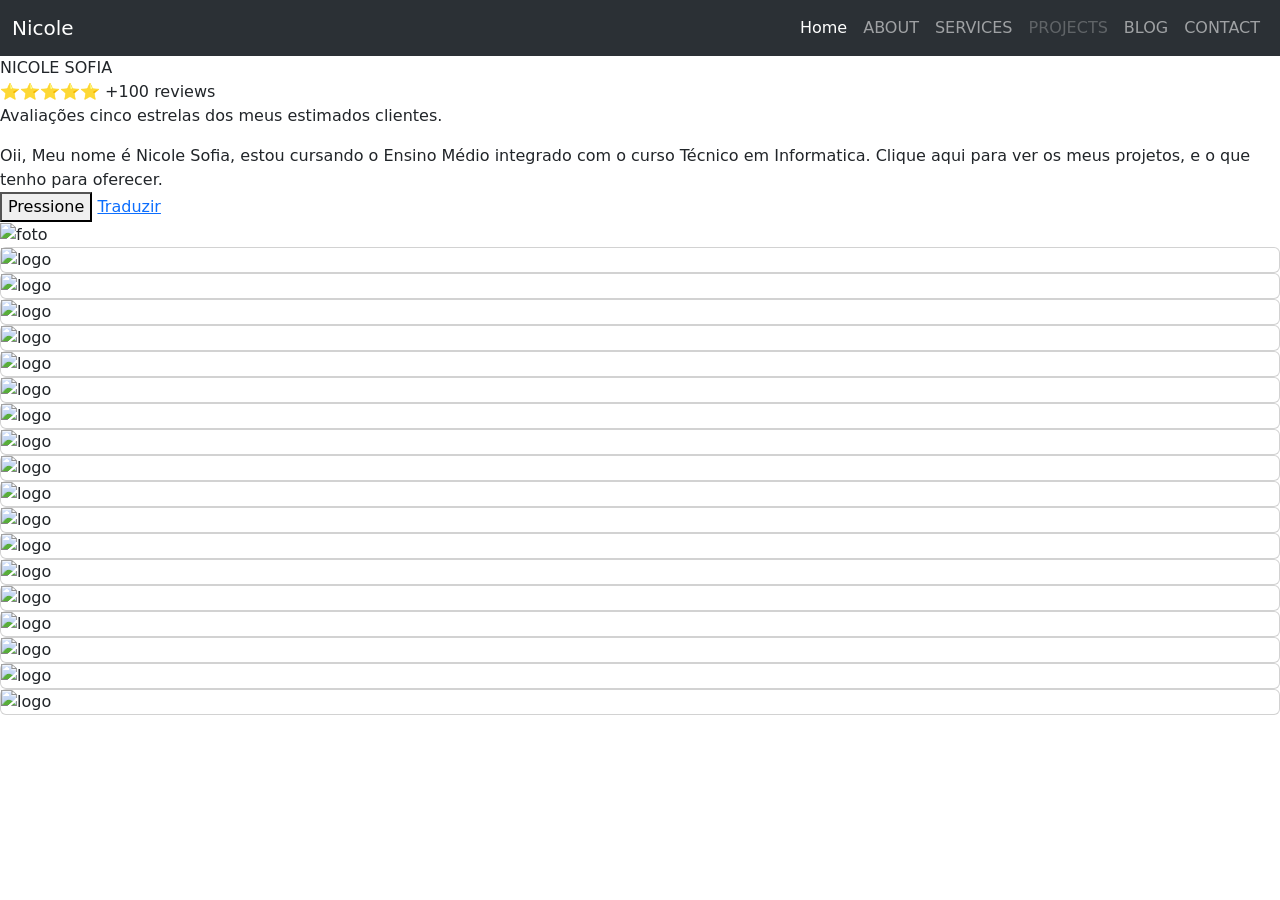
==== index.html @ ae31eea4 "Rename index.html.html to index.html" ====
<!DOCTYPE html>
<html lang="en">

<head>
    <meta charset="UTF-8">
    <meta name="viewport" content="width=device-width, initial-scale=1.0">
    <title>Document</title>
    <link rel="stylesheet" href="estilo.css">
    <link rel="preconnect" href="https://fonts.googleapis.com">
    <link rel="preconnect" href="https://fonts.gstatic.com" crossorigin>
    <link href="https://fonts.googleapis.com/css2?family=Anton&display=swap" rel="stylesheet">

    <link href="https://cdn.jsdelivr.net/npm/bootstrap@5.3.8/dist/css/bootstrap.min.css" rel="stylesheet"
        integrity="sha384-sRIl4kxILFvY47J16cr9ZwB07vP4J8+LH7qKQnuqkuIAvNWLzeN8tE5YBujZqJLB" crossorigin="anonymous">
</head>

<body>

    <div class="pagina">
        <nav data-bs-theme="dark" class="navbar navbar-expand-lg bg-body-tertiary">
            <div class="container-fluid">
                <a class="navbar-brand" href="#">Nicole</a>
                <button class="navbar-toggler" type="button" data-bs-toggle="collapse" data-bs-target="#navbarNav"
                    aria-controls="navbarNav" aria-expanded="false" aria-label="Toggle navigation">
                    <span class="navbar-toggler-icon"></span>
                </button>
                <div class="collapse navbar-collapse" id="navbarNav">
                    <ul class="navbar-nav ms-auto">
                        <li class="nav-item">
                            <a class="nav-link active" aria-current="page" href="#">Home</a>
                        </li>
                        <li class="nav-item">
                            <a class="nav-link" href="#">ABOUT</a>
                        </li>
                        <li class="nav-item">
                            <a class="nav-link" href="#">SERVICES</a>
                        </li>
                        <li class="nav-item">
                            <a class="nav-link disabled" aria-disabled="true">PROJECTS</a>
                        </li>
                        <li class="nav-item">
                            <a class="nav-link" href="#">BLOG</a>
                        </li>
                        <li class="nav-item">
                            <a class="nav-link" href="#">CONTACT</a>
                        </li>
                    </ul>
                </div>
            </div>
        </nav>
        <section class="home">
                <div class="linha1">
                    <div class="anton-regular">NICOLE SOFIA</div>
                </div>

            <div class="col1">
                <div class="reviews">
                    <span>⭐⭐⭐⭐⭐</span>
                    <span>+100 reviews</span>
                    <div class="titulo-destaque">
                    <p>Avaliações cinco estrelas dos meus estimados clientes.</p>
                </div>
                  </div>
        </div>
            <div class="col3">
            <div class="titulo-destaque">Oii, Meu nome é Nicole Sofia, estou cursando o Ensino Médio integrado com o curso Técnico em Informatica. Clique aqui para ver os meus projetos, e o que tenho para oferecer.</div>
            <button class="botao">Pressione</button>
            <a href="file:///E:/Usu%C3%A1rios/0080889/Downloads/Portif%C3%B3lio/PAGINAINGLES.html" class="botao">Traduzir</a>

        </div>
        <div class="img-topo">
            <img src="perfil.jpg" alt="foto">
          </div>
        </section>

    <section class="about">
        <div class="linha1a">
            <div class="carrosel">
                <div class="group">
            <div class="card"> <img src="logo.jpg" alt="logo"></div>
            <div class="card"><img src="logo.jpg" alt="logo"></div>
            <div class="card"><img src="logo.jpg" alt="logo"></div>
            <div class="card"><img src="logo.jpg" alt="logo"></div>
            <div class="card"><img src="logo.jpg" alt="logo"></div>
            <div class="card"><img src="logo.jpg" alt="logo"></div>
        </div>
        <div class="group">
            <div class="card"><img src="logo.jpg" alt="logo"></div>
            <div class="card"><img src="logo.jpg" alt="logo"></div>
            <div class="card"><img src="logo.jpg" alt="logo"></div>
            <div class="card"><img src="logo.jpg" alt="logo"></div>
            <div class="card"><img src="logo.jpg" alt="logo"></div>
            <div class="card"><img src="logo.jpg" alt="logo"></div>
        </div>
        <div class="group">
            <div class="card"><img src="logo.jpg" alt="logo"></div>
            <div class="card"><img src="logo.jpg" alt="logo"></div>
            <div class="card"><img src="logo.jpg" alt="logo"></div>
            <div class="card"><img src="logo.jpg" alt="logo"></div>
            <div class="card"><img src="logo.jpg" alt="logo"></div>
            <div class="card"><img src="logo.jpg" alt="logo"></div>
        </div>
    </div>
</div>
    </section>

        <section class="about"></section>
        <section class="service"></section>
        <section class="work"></section>
        <section class="contact"></section>
    </div>
</body>
</html>
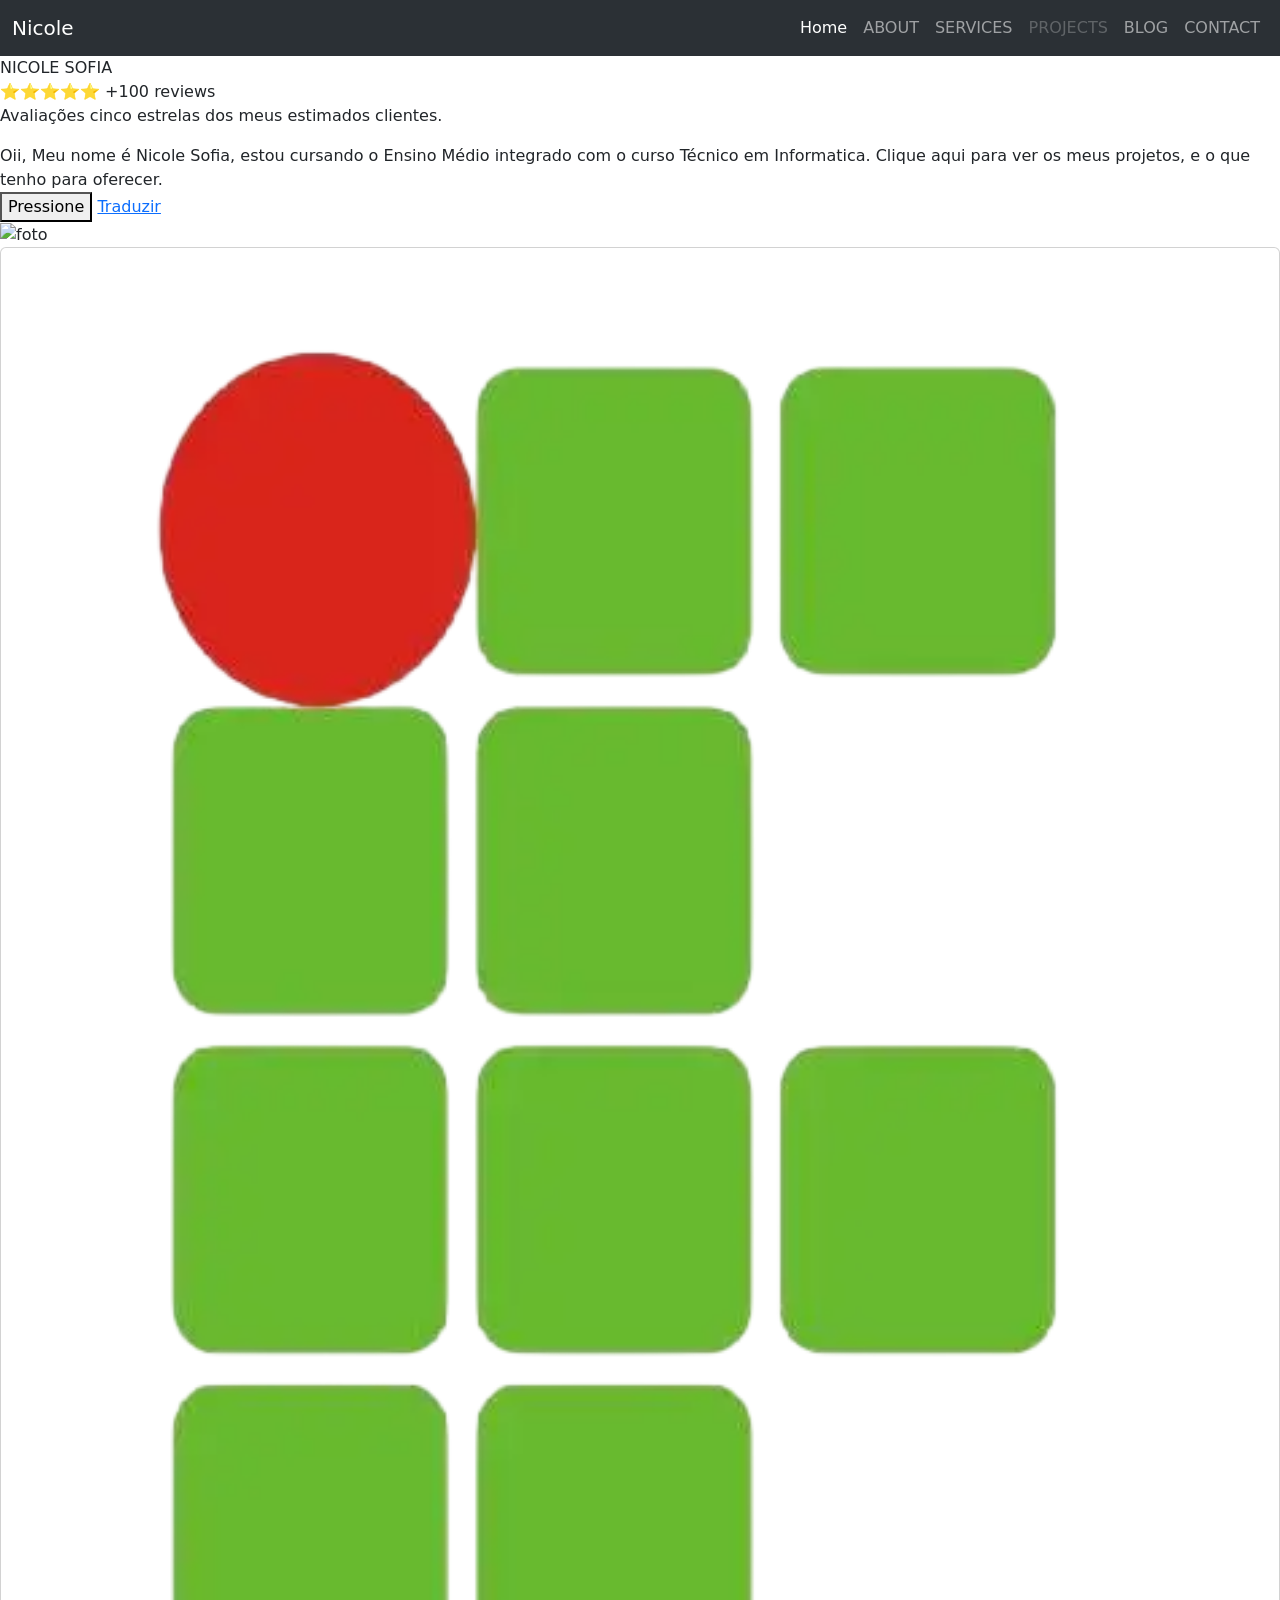
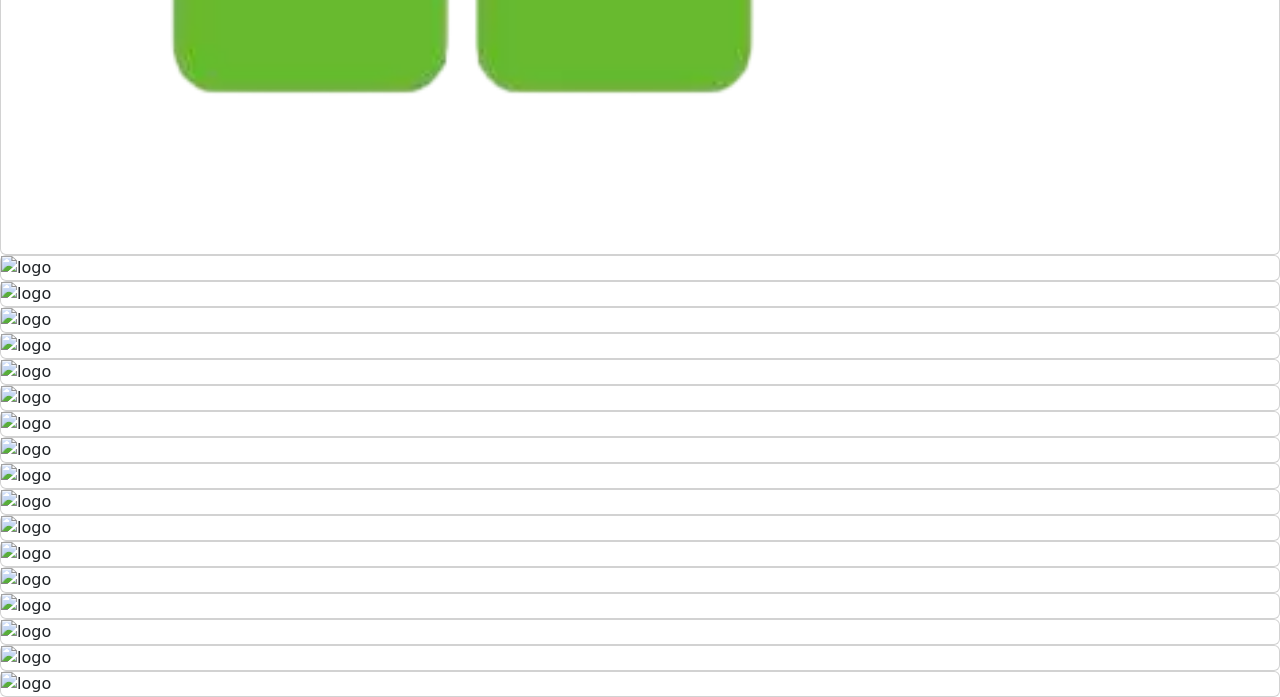
==== commit a6e024cb: "Update index.html" ====
--- a/index.html
+++ b/index.html
@@ -65,7 +65,7 @@
             <div class="col3">
             <div class="titulo-destaque">Oii, Meu nome é Nicole Sofia, estou cursando o Ensino Médio integrado com o curso Técnico em Informatica. Clique aqui para ver os meus projetos, e o que tenho para oferecer.</div>
             <button class="botao">Pressione</button>
-            <a href="file:///E:/Usu%C3%A1rios/0080889/Downloads/Portif%C3%B3lio/PAGINAINGLES.html" class="botao">Traduzir</a>
+            <a href="./index2.html" class="botao">Traduzir</a>
 
         </div>
         <div class="img-topo">
@@ -77,7 +77,7 @@
         <div class="linha1a">
             <div class="carrosel">
                 <div class="group">
-            <div class="card"> <img src="logo.jpg" alt="logo"></div>
+            <div class="card"> <img src="assents/logo.png" alt="logo"></div>
             <div class="card"><img src="logo.jpg" alt="logo"></div>
             <div class="card"><img src="logo.jpg" alt="logo"></div>
             <div class="card"><img src="logo.jpg" alt="logo"></div>
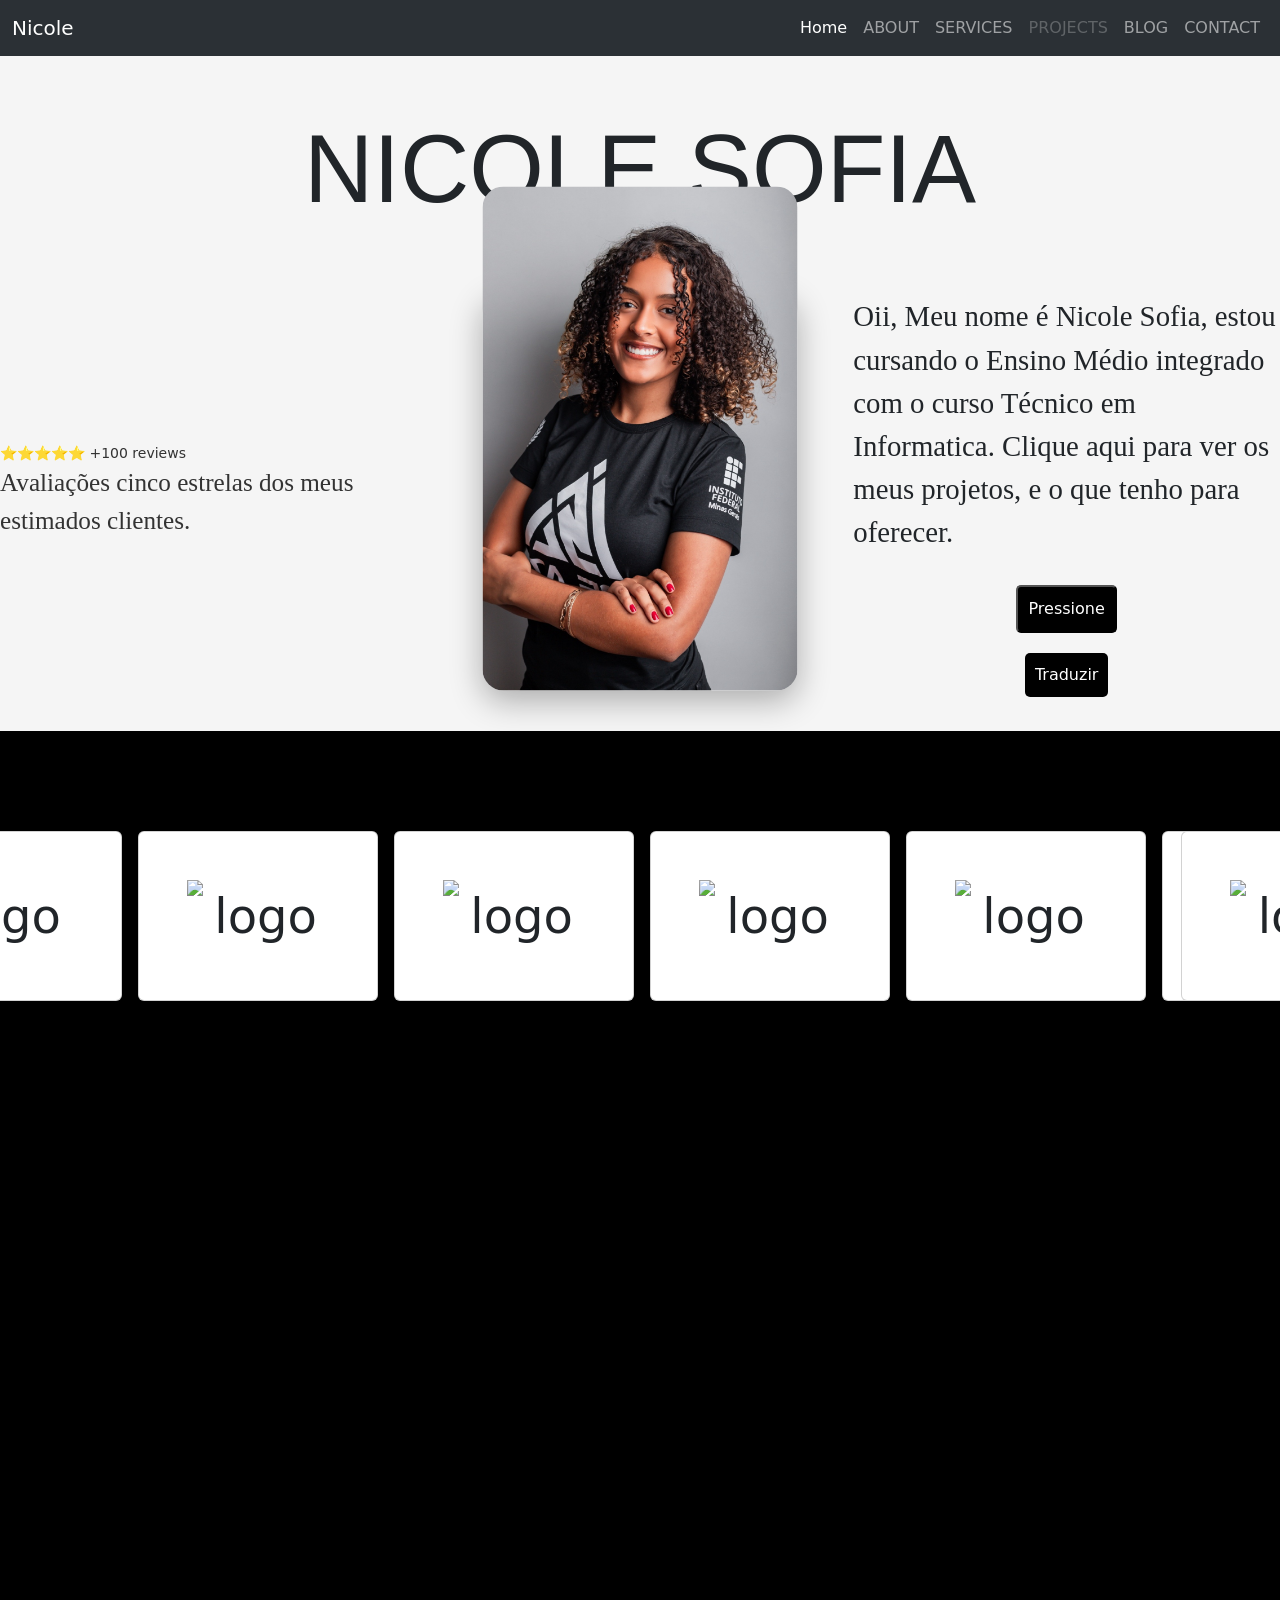
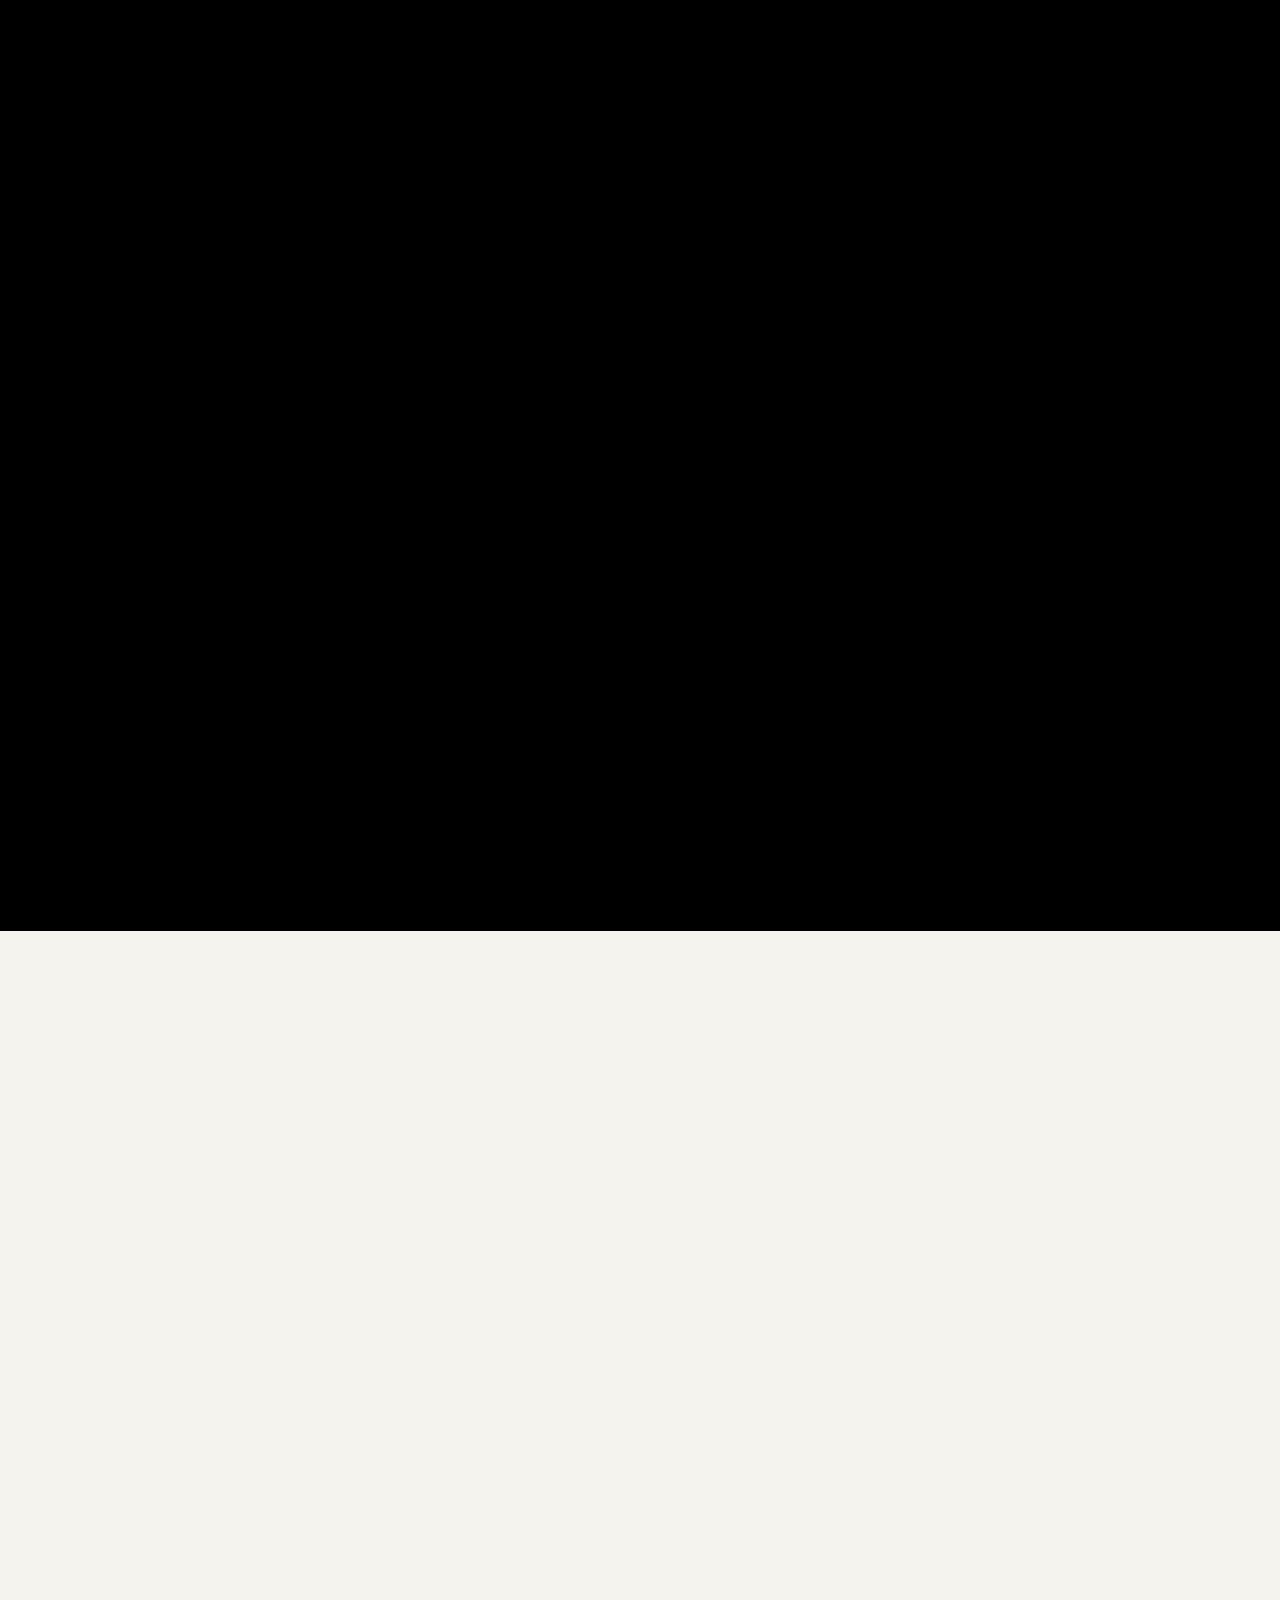
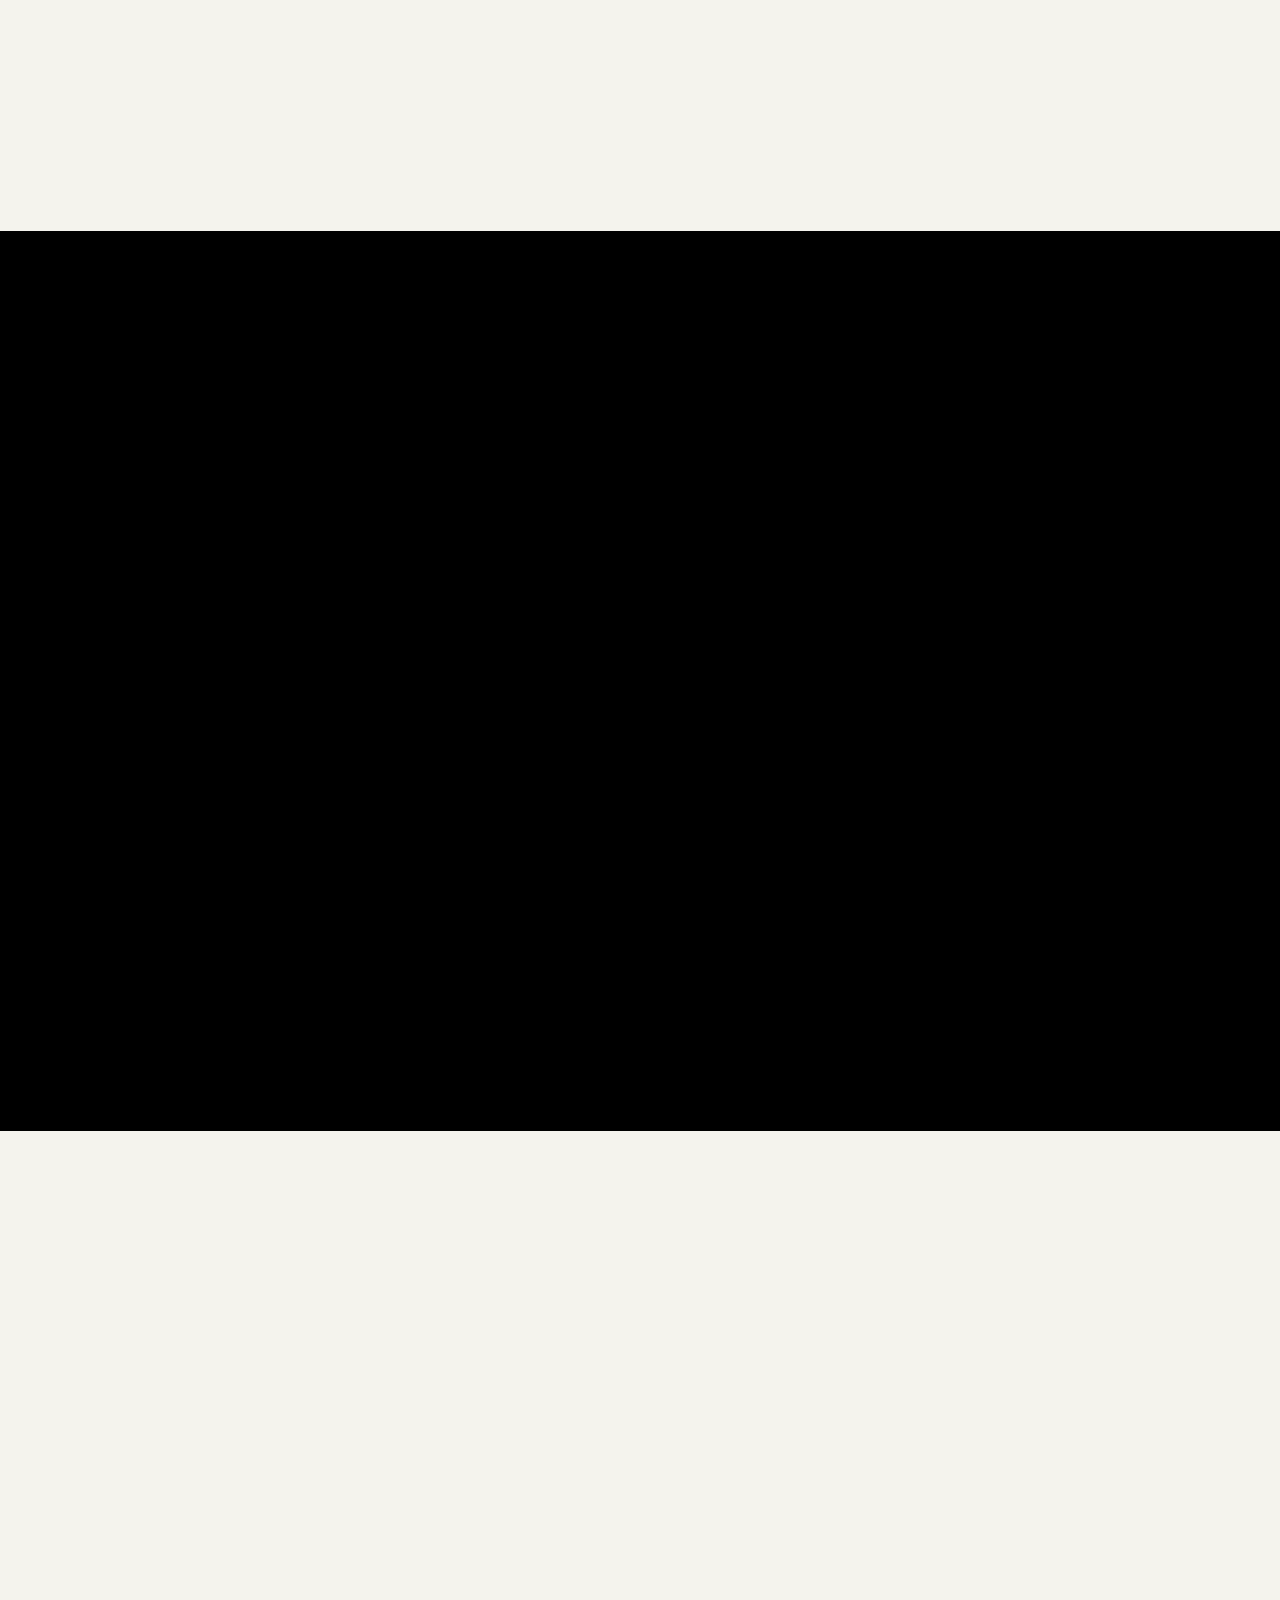
==== commit 70f27b8f: "Update index.html" ====
--- a/index.html
+++ b/index.html
@@ -77,7 +77,7 @@
         <div class="linha1a">
             <div class="carrosel">
                 <div class="group">
-            <div class="card"> <img src="assents/logo.png" alt="logo"></div>
+            <div class="card"> <img src="logo.jpg" alt="logo"></div>
             <div class="card"><img src="logo.jpg" alt="logo"></div>
             <div class="card"><img src="logo.jpg" alt="logo"></div>
             <div class="card"><img src="logo.jpg" alt="logo"></div>
--- a/estilo.css
+++ b/estilo.css
@@ -0,0 +1,157 @@
+.anton-regular {
+    font-family: "Anton", sans-serif;
+    font-weight: 400;
+    font-style: normal;
+    font-size: 600%;
+  }
+  .titulo-destaque {
+        font-family: "Times New Roman", Times, serif;
+        font-size: 180%;
+        margin-bottom: 30px;
+  }
+  
+.home {
+        min-height: 75vh;
+        display: grid;
+        grid-template-columns: 1fr 1fr 1fr; 
+        grid-template-rows: 1fr 2fr;
+        place-items: center; 
+        background: #f5f5f5;
+      }
+
+.linha1{
+    grid-row: 1/2;
+    grid-column: 1/4;
+  
+}
+.col1{
+    grid-row: 2/3;
+    grid-column: 1/2;
+   
+}
+.col2{
+    grid-row: 2/3;
+    grid-column: 2/3;
+   
+}
+.col3{
+    grid-row: 2/3;
+    grid-column: 3/4;
+  
+}
+.col1, .col2, .col3 {
+    display: grid;
+    place-items: center;
+  }
+
+.about{
+    background-color: #000000;
+    height: 100vh;
+    display:grid;
+    grid-template-columns: 2fr 3fr 1fr;
+    grid-template-rows: 1fr 2fr 1fr;
+}
+
+.carrosel{
+  margin: 100px auto;
+  width: 100%;
+  border: none;
+  display: flex;
+  overflow-x: auto;
+}
+.carrosel::-webkit-scrollbar{
+  display:none;
+}
+.group{
+  display: flex;
+  align-items: center;
+  justify-content: center;
+  gap: 1em;
+  animation: spin 5s infinite linear;
+  padding-right: 1em;
+}
+
+.card{
+  flex: 0 0 5em;
+  height: 5em;
+  padding: 1em;
+  background: cornflowerblue;
+  font-size: 3rem;
+  border-radius: .2em;
+  text-align: center;
+  align-content: center;
+}
+
+@keyframes spin {
+  from {translate: 0;}
+  to {translate: -100%;}
+}
+.service{
+    background-color: #F4F3ED;
+    height: 100vh;
+}
+
+.work{
+    background-color: #000000;
+    height: 100vh;
+}
+
+.contact{
+    background-color: #F4F3ED;
+    height: 100vh;
+}
+
+.nome{
+    font-size: 400%;
+    
+}
+
+.img-topo {
+    position:relative;
+    grid-column: 2/3; 
+    grid-row: 2/3;    
+    justify-self: center;
+    align-self: center;
+    width: 300px;    
+    margin-bottom: 30px;
+    border-radius: 20px;
+    transform: scale(1.05);
+    box-shadow: 0 10px 30px rgba(0,0,0,0.3);
+    transition: transform 0.6s ease, box-shadow 0.6s ease;
+  }
+  
+ .img-topo img {
+    margin-top: -100px;
+    width: 100%; 
+    border-radius: 20px;
+  }
+
+  .img-topo:hover{
+    background: #1a5276;
+    transform: rotate(-10deg); 
+  }
+
+  .reviews {
+    align-items: center;
+    gap: 8px;
+    font-size: 14px;
+    color: #333;
+  }
+  
+  .reviews span:first-child {
+    color: gold;
+  }
+
+  .botao {
+    display: inline-block;
+    padding: 10px;/* topo - direita - baixo - esquerda*/
+    background: black;
+    color: white;
+    text-decoration: none;
+    border-radius: 5px;
+    margin-bottom: 20px;
+  }
+
+
+  
+ 
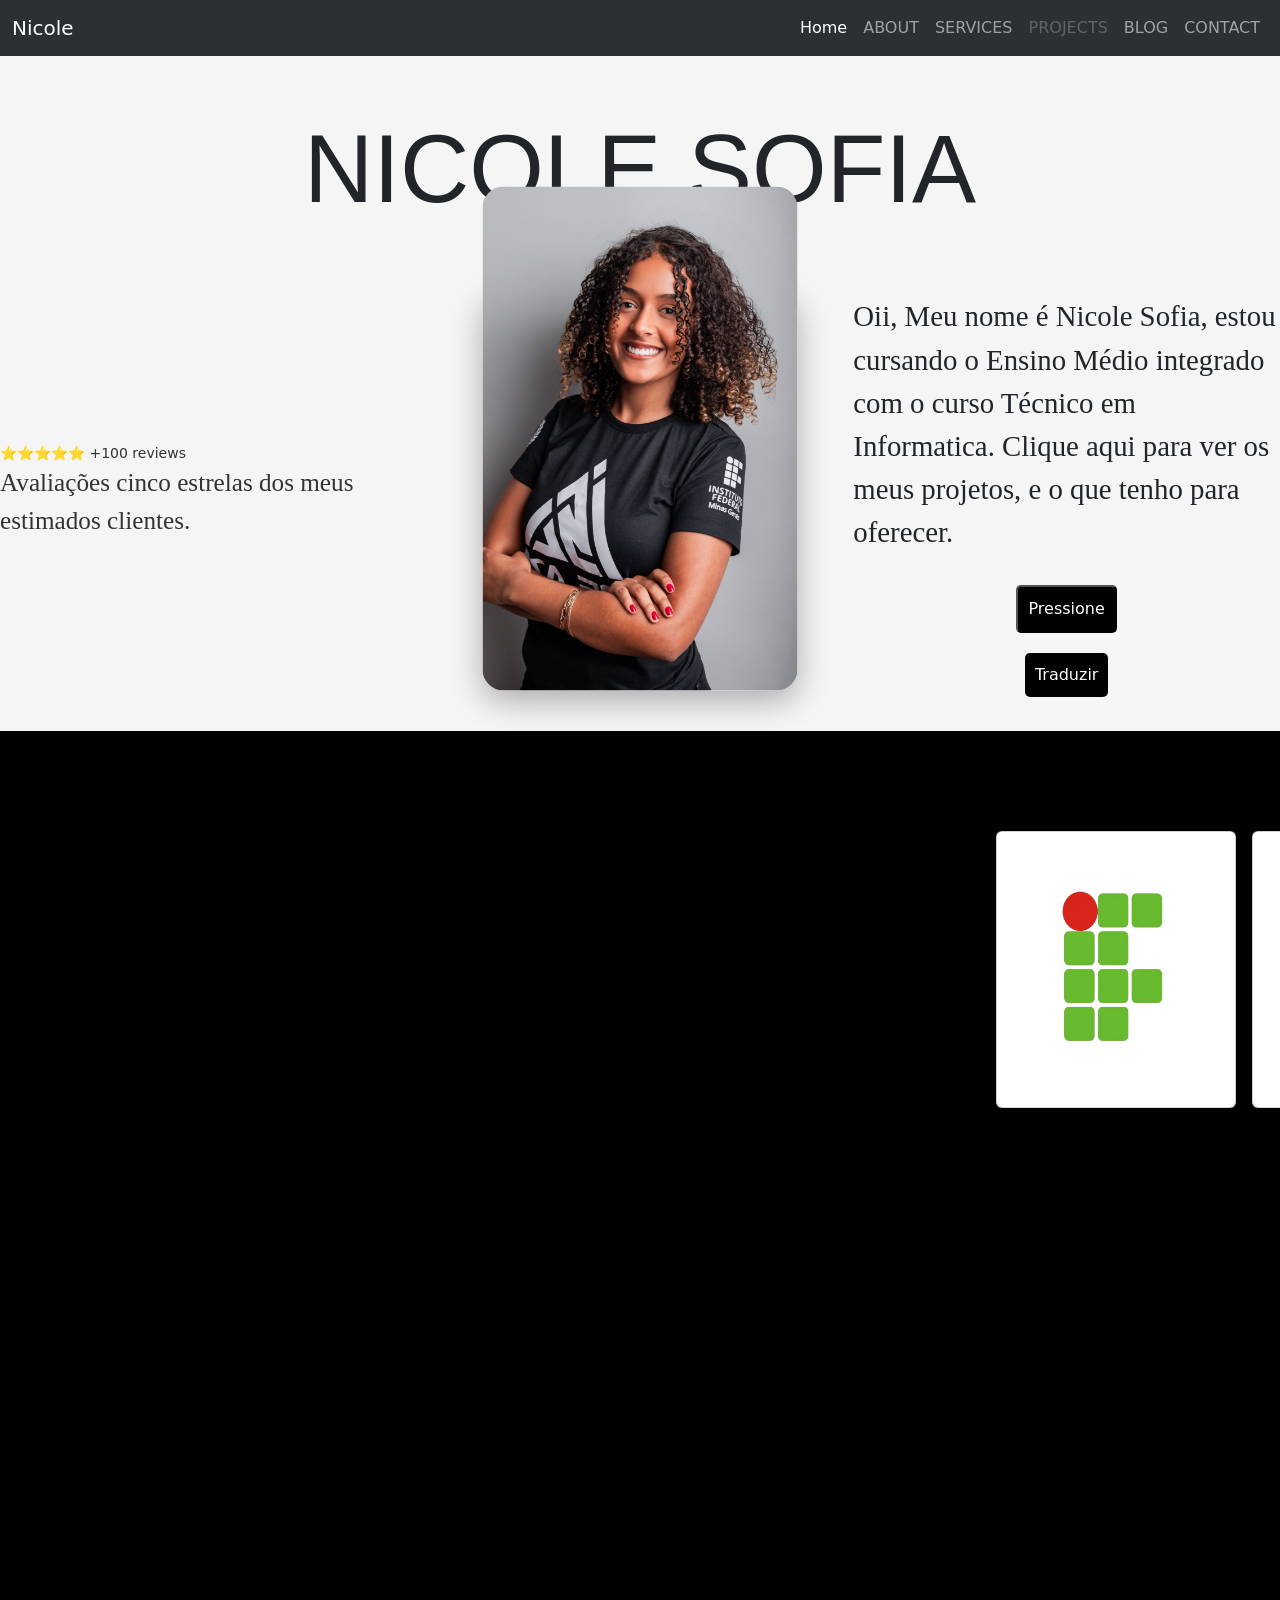
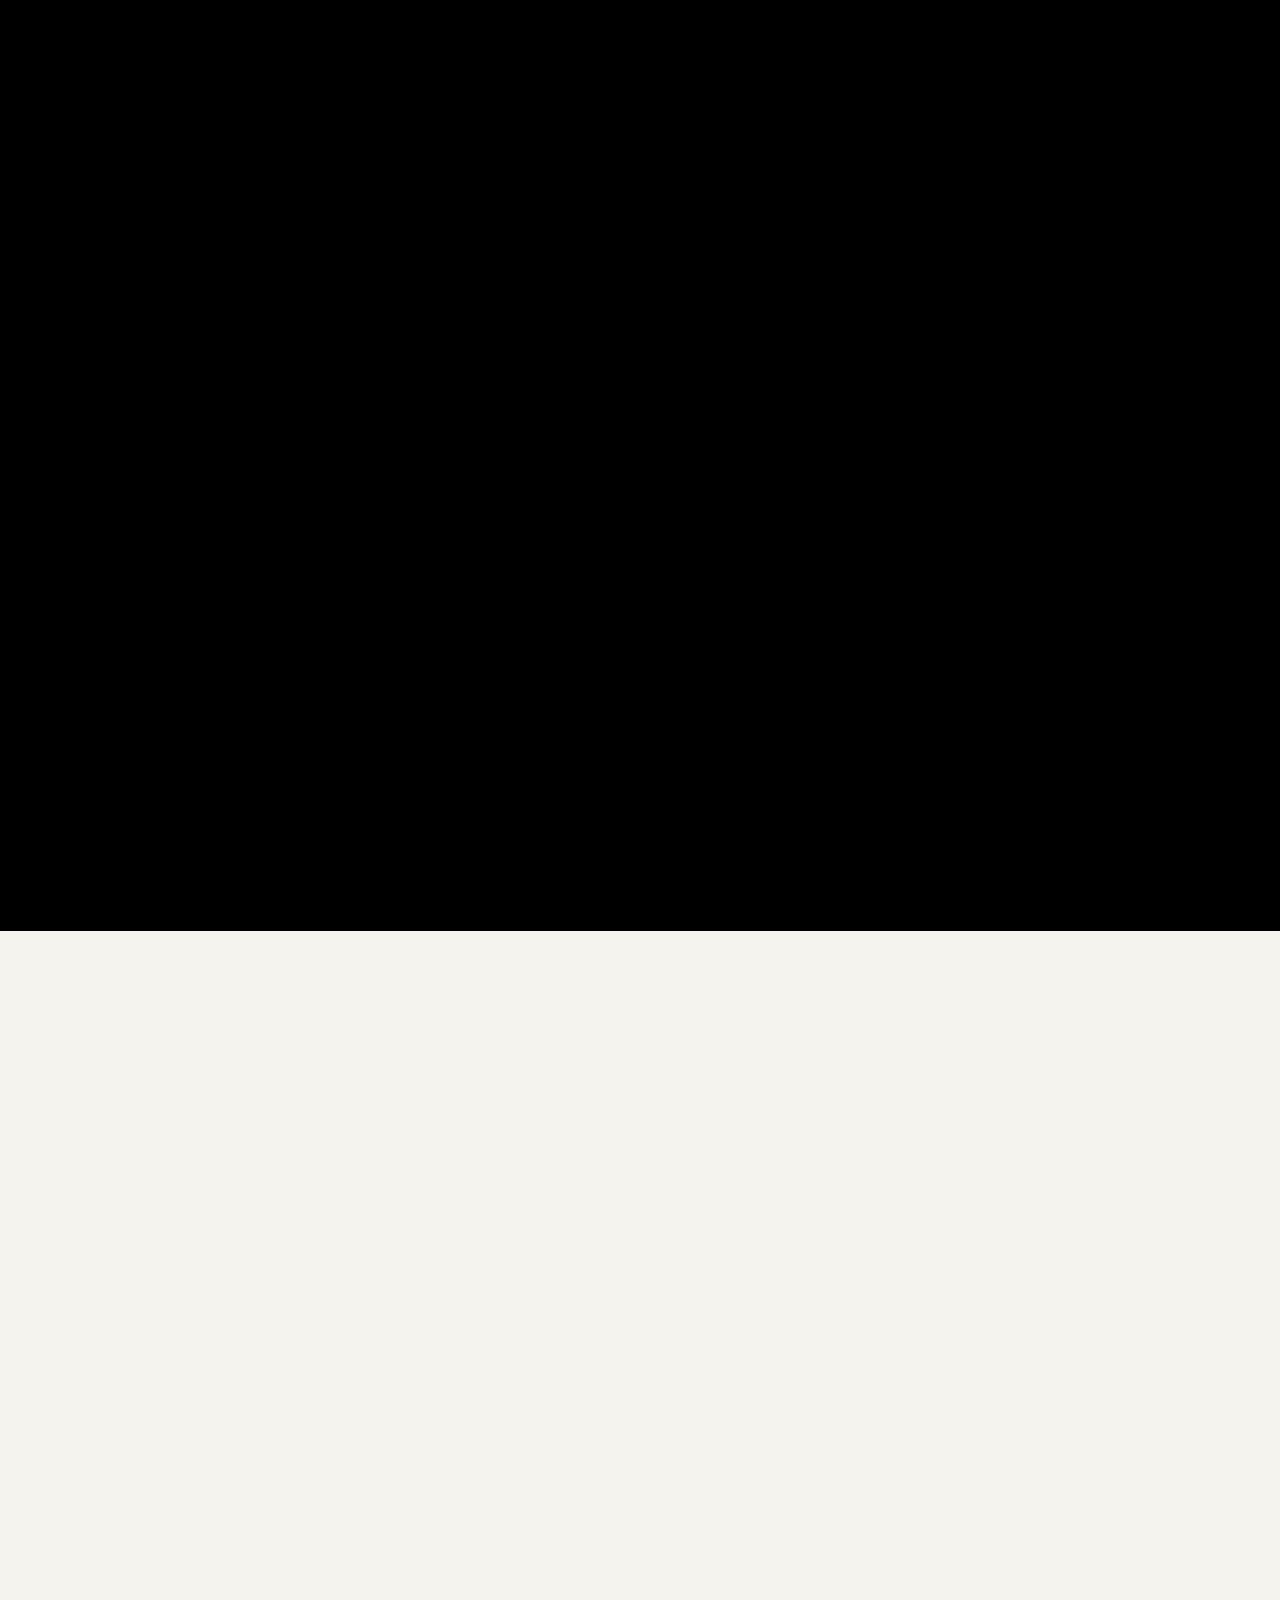
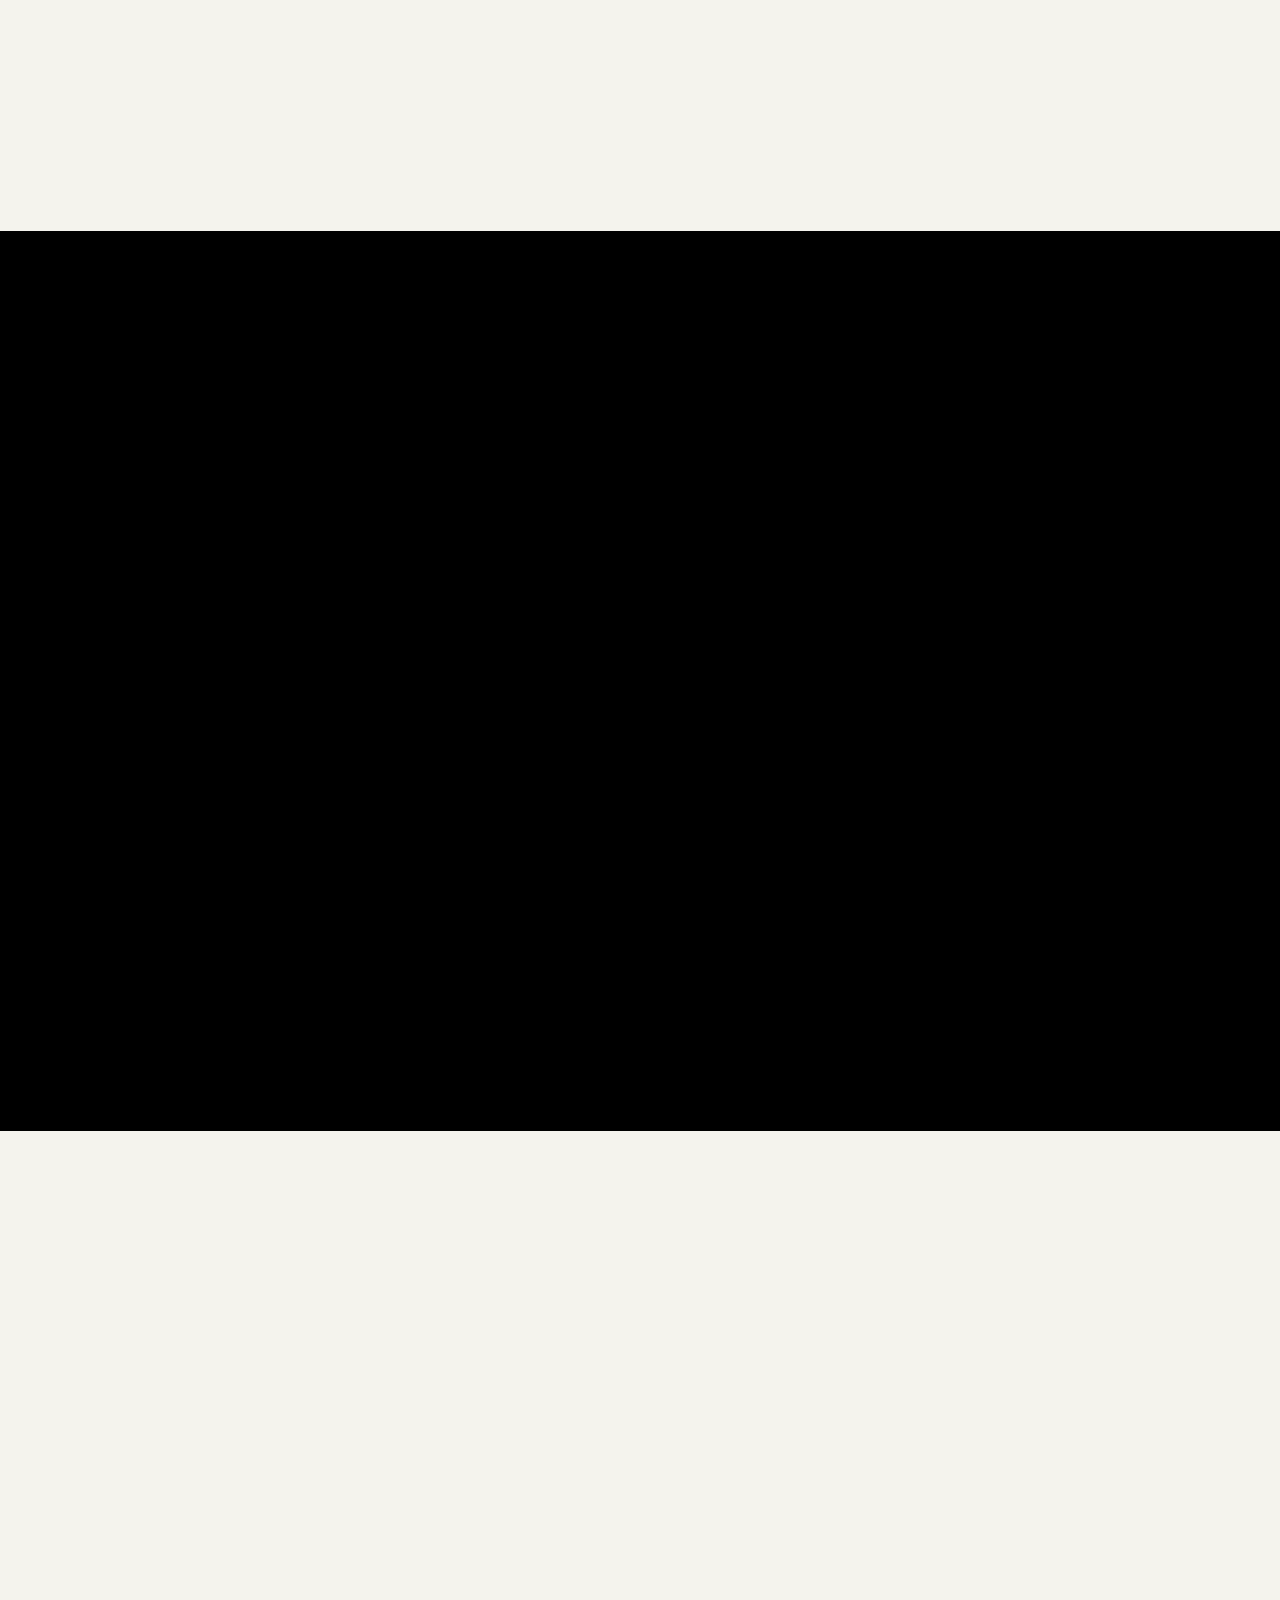
==== commit 086f8ddb: "Update index.html" ====
--- a/index.html
+++ b/index.html
@@ -77,28 +77,28 @@
         <div class="linha1a">
             <div class="carrosel">
                 <div class="group">
-            <div class="card"> <img src="logo.jpg" alt="logo"></div>
-            <div class="card"><img src="logo.jpg" alt="logo"></div>
-            <div class="card"><img src="logo.jpg" alt="logo"></div>
-            <div class="card"><img src="logo.jpg" alt="logo"></div>
-            <div class="card"><img src="logo.jpg" alt="logo"></div>
-            <div class="card"><img src="logo.jpg" alt="logo"></div>
+            <div class="card"> <img src="logo.png" alt="logo"></div>
+            <div class="card"><img src="logo.png" alt="logo"></div>
+            <div class="card"><img src="logo.png" alt="logo"></div>
+            <div class="card"><img src="logo.png" alt="logo"></div>
+            <div class="card"><img src="logo.png" alt="logo"></div>
+            <div class="card"><img src="logo.png" alt="logo"></div>
         </div>
         <div class="group">
-            <div class="card"><img src="logo.jpg" alt="logo"></div>
-            <div class="card"><img src="logo.jpg" alt="logo"></div>
-            <div class="card"><img src="logo.jpg" alt="logo"></div>
-            <div class="card"><img src="logo.jpg" alt="logo"></div>
-            <div class="card"><img src="logo.jpg" alt="logo"></div>
-            <div class="card"><img src="logo.jpg" alt="logo"></div>
+            <div class="card"><img src="logo.png" alt="logo"></div>
+            <div class="card"><img src="logo.png" alt="logo"></div>
+            <div class="card"><img src="logo.png" alt="logo"></div>
+            <div class="card"><img src="logo.png" alt="logo"></div>
+            <div class="card"><img src="logo.png" alt="logo"></div>
+            <div class="card"><img src="logo.png" alt="logo"></div>
         </div>
         <div class="group">
-            <div class="card"><img src="logo.jpg" alt="logo"></div>
-            <div class="card"><img src="logo.jpg" alt="logo"></div>
-            <div class="card"><img src="logo.jpg" alt="logo"></div>
-            <div class="card"><img src="logo.jpg" alt="logo"></div>
-            <div class="card"><img src="logo.jpg" alt="logo"></div>
-            <div class="card"><img src="logo.jpg" alt="logo"></div>
+            <div class="card"><img src="logo.png" alt="logo"></div>
+            <div class="card"><img src="logo.png" alt="logo"></div>
+            <div class="card"><img src="logo.png" alt="logo"></div>
+            <div class="card"><img src="logo.png" alt="logo"></div>
+            <div class="card"><img src="logo.png" alt="logo"></div>
+            <div class="card"><img src="logo.png" alt="logo"></div>
         </div>
     </div>
 </div>
